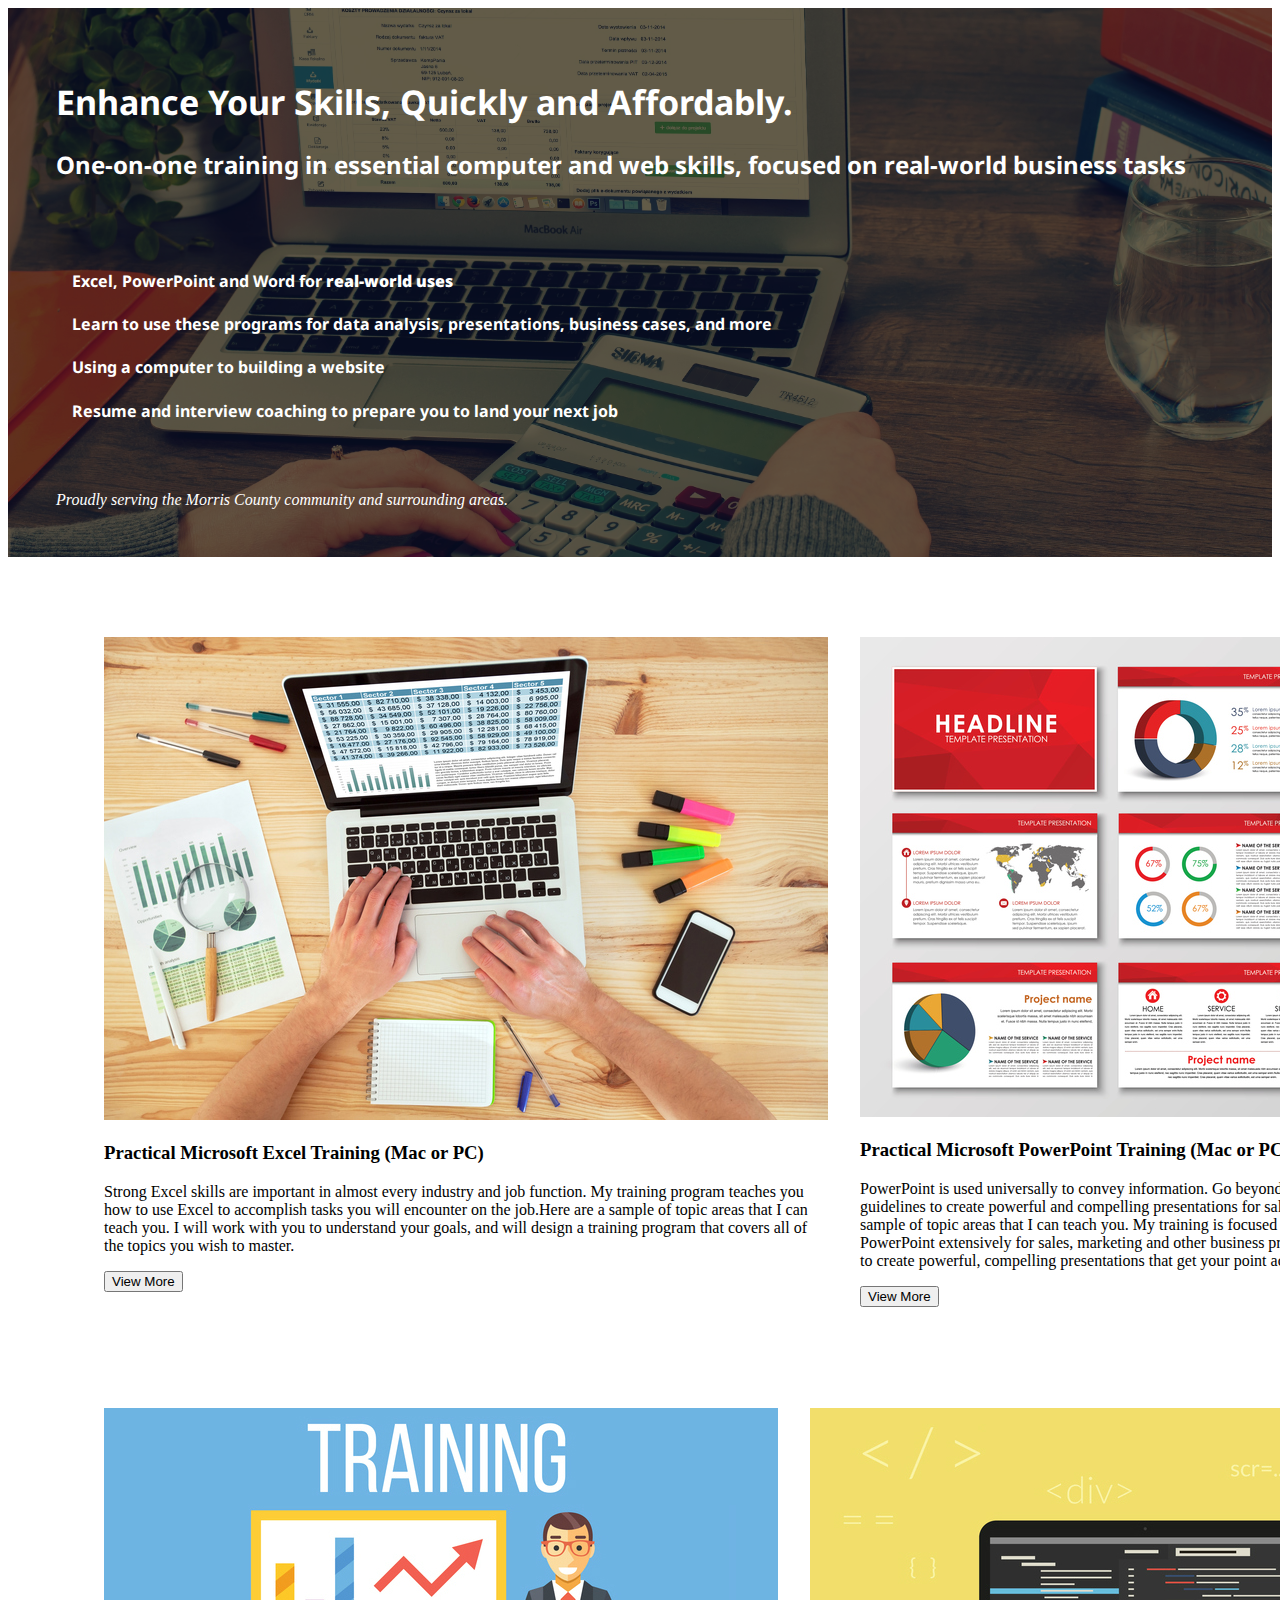
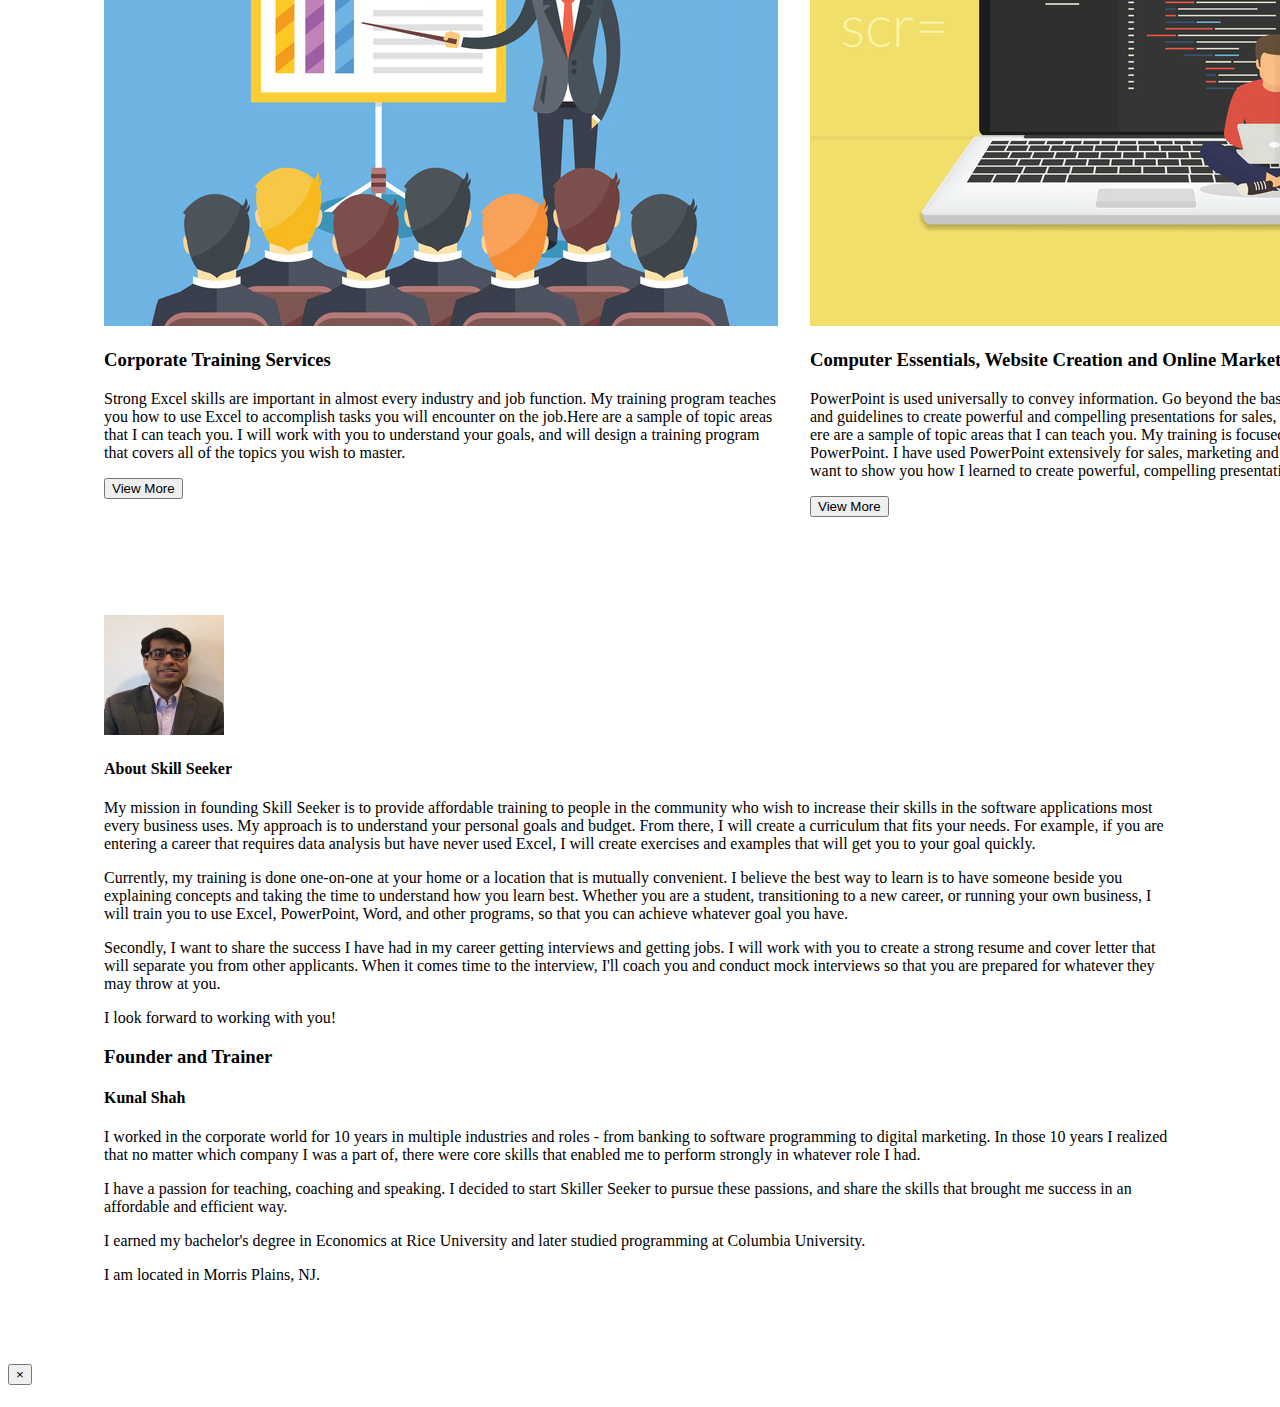
==== index.html @ 451e7f69 "redesigned by sang" ====
<!DOCTYPE html>
<html lang="en">
    <head>
        <meta charset="utf-8">
        <meta http-equiv="X-UA-Compatible" content="IE=edge">
        <meta name="viewport" content="width=device-width, initial-scale=1">
        <title>Skill Seeker Learning Solutions</title>
        <script src="https://ajax.googleapis.com/ajax/libs/jquery/1.12.4/jquery.min.js"></script>
        <script src="js/bootstrap.min.js"></script>
        <link href="css/bootstrap.min.css" rel="stylesheet">
        <!-- <link href="css/mystyles.css" rel="stylesheet"> -->
        <link href="css/customStyle.css" rel="stylesheet">

        <link href="https://fonts.googleapis.com/css?family=Noto+Sans" rel="stylesheet">
        <!-- HTML5 shim and Respond.js for IE8 support of HTML5 elements and media queries -->
        <!-- WARNING: Respond.js doesn't work if you view the page via file:// -->
        <!--[if lt IE 9]>
<script src="https://oss.maxcdn.com/html5shiv/3.7.3/html5shiv.min.js"></script>
<script src="https://oss.maxcdn.com/respond/1.4.2/respond.min.js"></script>
<![endif]-->

    </head>

    <body>
        <div class="row">
            <div class="col-sm-12">
                <div id="homePageHeader">
                    <div class="bkgImgTint">
                        <div class="row">
                            <div class="col-sm-10 center-block text-center">
                                <div class="headerCopy">
                                    <h1>Enhance Your Skills, Quickly and Affordably.</h1>
                                    <h2>One-on-one training in essential computer and web skills, focused on real-world business tasks</h2>

                                    <div class="bulletPoints text-left">
                                        <h4>Excel, PowerPoint and Word for <b>real-world uses</b></h4>
                                        <h4>Learn to use these programs for data analysis, presentations, business cases, and more</h4>
                                        <h4>Using a computer to building a website</h4>
                                        <h4>Resume and interview coaching to prepare you to land your next job</h4>
                                    </div>
                                    <div class="morrisCounty text-right">
                                        <i>Proudly serving the Morris County community and surrounding areas.</i>
                                    </div>
                                </div>
                            </div>
                        </div>

                    </div>
                </div>
            </div>
        </div>

        <div class="row">
            <div class="col-sm-12">
                <div class="contntThumbnailContainer">
                    <div class="thumbnail">
                        <img alt="100%x200" src="images/excel.jpg" data-holder-rendered="true">
                        <div class="caption">
                            <h3>Practical Microsoft Excel Training (Mac or PC)</h3>
                            <p>Strong Excel skills are important in almost every industry and job function. My training program teaches you how to use Excel to accomplish tasks you will encounter on the job.Here are a sample of topic areas that I can teach you. I will work with you to understand your goals, and will design a training program that covers all of the topics you wish to master.</p>
                            <button type="button" class="btn btn-primary" data-toggle="modal" data-target="#exampleModal" data-whatever="excel">View More</button>
                        </div>
                    </div>

                    <div class="thumbnail">
                        <img alt="100%x200" data-src="holder.js/100%x200" src="images/powerpoint.jpg" data-holder-rendered="true">
                        <div class="caption">
                            <h3>Practical Microsoft PowerPoint Training (Mac or PC)</h3>
                            <p>PowerPoint is used universally to convey information. Go beyond the basics and learn the best-practices and guidelines to create powerful and compelling presentations for sales, marketing and other purposes. ere are a sample of topic areas that I can teach you. My training is focused on practical uses of PowerPoint. I have used PowerPoint extensively for sales, marketing and other business presentations. I want to show you how I learned to create powerful, compelling presentations that get your point across.</p>
                            <button type="button" class="btn btn-primary" data-toggle="modal" data-target="#exampleModal" data-whatever="powerpoint">View More</button>
                        </div>
                    </div>

                    <div class="thumbnail">
                        <img alt="100%x200" data-src="holder.js/100%x200" src="images/word.jpg" data-holder-rendered="true">

                        <div class="caption">
                            <h3>Practical Microsoft Word Training (Mac or PC)</h3>
                            <p>Microsoft Word is powerful if you go beyond the basics, but can also be frustrating when working with large documents and graphics. My training will cover the basics and go beyond to show you useful functionality based on your interests. Here are a sample of topic areas that I can teach you. My training goes beyond functionality to real-world business uses of the program. If you are working through a proposal, business case, or other complicated document, I can share the best practices I learned in my career to help you create a stronger document.</p>
                            <button type="button" class="btn btn-primary" data-toggle="modal" data-target="#exampleModal" data-whatever="word">View More</button>
                        </div>
                    </div>
                </div>
            </div>
        </div>

        <div class="row">
            <div class="col-sm-12">
                <div class="contntThumbnailContainer">
                    <div class="thumbnail">
                        <img alt="100%x200" src="images/partnership.jpg" data-holder-rendered="true">
                        <div class="caption">
                            <h3>Corporate Training Services</h3>
                            <p>Strong Excel skills are important in almost every industry and job function. My training program teaches you how to use Excel to accomplish tasks you will encounter on the job.Here are a sample of topic areas that I can teach you. I will work with you to understand your goals, and will design a training program that covers all of the topics you wish to master.</p>
                            <button type="button" class="btn btn-primary" data-toggle="modal" data-target="#exampleModal" data-whatever="partnership">View More</button>
                        </div>
                    </div>

                    <div class="thumbnail">
                        <img alt="100%x200" data-src="holder.js/100%x200" src="images/computerskills.jpg" data-holder-rendered="true">
                        <div class="caption">
                            <h3>Computer Essentials, Website Creation and Online Marketing</h3>
                            <p>PowerPoint is used universally to convey information. Go beyond the basics and learn the best-practices and guidelines to create powerful and compelling presentations for sales, marketing and other purposes. ere are a sample of topic areas that I can teach you. My training is focused on practical uses of PowerPoint. I have used PowerPoint extensively for sales, marketing and other business presentations. I want to show you how I learned to create powerful, compelling presentations that get your point across.</p>
                            <button type="button" class="btn btn-primary" data-toggle="modal" data-target="#exampleModal" data-whatever="computerskills">View More</button>
                        </div>
                    </div>

                    <div class="thumbnail">
                        <img alt="100%x200" data-src="holder.js/100%x200" src="images/career.jpg" data-holder-rendered="true">

                        <div class="caption">
                            <h3>Does Your Resume Standout?</h3>
                            <p>Microsoft Word is powerful if you go beyond the basics, but can also be frustrating when working with large documents and graphics. My training will cover the basics and go beyond to show you useful functionality based on your interests. Here are a sample of topic areas that I can teach you. My training goes beyond functionality to real-world business uses of the program. If you are working through a proposal, business case, or other complicated document, I can share the best practices I learned in my career to help you create a stronger document.</p>
                            <button type="button" class="btn btn-primary" data-toggle="modal" data-target="#exampleModal" data-whatever="career">View More</button>
                        </div>
                    </div>
                </div>
            </div>
        </div>

        <div class="row">
            <div class="col-sm-12">
                <div class="media aboutMe">
                    <div class="media-left">
                        <a href="#">
                            <img class="media-object" src="images/kunalimg.jpg" alt="Kunal Image">
                        </a>
                    </div>
                    <div class="media-body">
                        <h4 class="media-heading">About Skill Seeker</h4>
                        <p>My mission in founding Skill Seeker is to provide affordable training to people in the community who wish to increase their skills in the software applications most every business uses. My approach is to understand your personal goals and budget. From there, I will create a curriculum that fits your needs. For example, if you are entering a career that requires data analysis but have never used Excel, I will create exercises and examples that will get you to your goal quickly.</p>
                        <p>Currently, my training is done one-on-one at your home or a location that is mutually convenient. I believe the best way to learn is to have someone beside you explaining concepts and taking the time to understand how you learn best. Whether you are a student, transitioning to a new career, or running your own business, I will train you to use Excel, PowerPoint, Word, and other programs, so that you can achieve whatever goal you have.</p>
                        <p>Secondly, I want to share the success I have had in my career getting interviews and getting jobs. I will work with you to create a strong resume and cover letter that will separate you from other applicants. When it comes time to the interview, I'll coach you and conduct mock interviews so that you are prepared for whatever they may throw at you.</p>
                        <p>I look forward to working with you!</p>

                        <h3>Founder and Trainer</h3>
                        <h4><b>Kunal Shah</b></h4>
                        <p>I worked in the corporate world for 10 years in multiple industries and roles - from banking to software programming to digital marketing. In those 10 years I realized that no matter which company I was a part of, there were core skills that enabled me to perform strongly in whatever role I had.</p>
                        <p>I have a passion for teaching, coaching and speaking. I decided to start Skiller Seeker to pursue these passions, and share the skills that brought me success in an affordable and efficient way.</p>
                        <p>I earned my bachelor's degree in Economics at Rice University and later studied programming at Columbia University.</p>
                        <p>I am located in Morris Plains, NJ.</p>
                    </div>
                </div>
            </div>
        </div>
        <!-- Modal -->
        <div class="modal fade" id="exampleModal" tabindex="-1" role="dialog" aria-labelledby="exampleModalLabel">
            <div class="modal-dialog" role="document">
                <div class="modal-content">
                    <div class="modal-header">
                        <button type="button" class="close" data-dismiss="modal" aria-label="Close"><span aria-hidden="true">&times;</span></button>
                        <h4 class="modal-title" id="exampleModalLabel"></h4>
                    </div>

                    <div class="modal-body">
                        <p class="modal-body-content"></p>
                    </div>

                </div>
            </div>
        </div>
        <script src="js/modal.js"></script>
    </body>
</html>
---- css/customStyle.css ----
/* for About Us / Mission page */
/* line 3, ../sass/customStyle.scss */
.topspacer_au {
  padding-top: 65px;
  padding-bottom: 20px;
}

/* line 8, ../sass/customStyle.scss */
.topheadingbox_au {
  padding-top: 8px;
  padding-bottom: 40px;
  margin-bottom: 25px;
  color: black;
  background-color: #fcfcfc;
  border-style: dotted;
  border-width: 1px;
}

/* line 18, ../sass/customStyle.scss */
.leftmarginspacer_au {
  margin-left: 25px;
  margin-right: 70px;
  background-color: #fcfcfc;
}

/* line 24, ../sass/customStyle.scss */
.maintextbottommargin_au {
  padding-top: 1px;
  padding-bottom: 20px;
}

/* for Contact page */
/* line 31, ../sass/customStyle.scss */
.cuspacerbox {
  padding-top: 8px;
  padding-bottom: 40px;
  margin-bottom: 15px;
  color: black;
  background-color: #ffffff;
}

/* line 39, ../sass/customStyle.scss */
.cutopheadingbox {
  padding-top: 5px;
  padding-bottom: 10px;
  margin-bottom: 15px;
  color: black;
  background-color: #eee;
}

/* line 47, ../sass/customStyle.scss */
.culeftmarginspacer {
  margin-left: 40px;
  margin-right: 160px;
  background-color: #eee;
}

/* line 53, ../sass/customStyle.scss */
.cumaintextbottommargin {
  padding-top: 1px;
  padding-bottom: 20px;
}

/* line 58, ../sass/customStyle.scss */
.center-block {
  float: none;
}

/* line 61, ../sass/customStyle.scss */
#homePageHeader {
  background-image: url("../images/home.jpg");
  background-repeat: no-repeat;
  background-position: center center;
  background-size: cover;
}
/* line 66, ../sass/customStyle.scss */
#homePageHeader .bkgImgTint {
  background-color: rgba(0, 0, 0, 0.6);
  min-height: 400px;
}
/* line 70, ../sass/customStyle.scss */
#homePageHeader .headerCopy {
  padding: 3rem;
}
/* line 72, ../sass/customStyle.scss */
#homePageHeader .headerCopy .bulletPoints {
  padding: 3rem 0 0 1rem;
}
/* line 75, ../sass/customStyle.scss */
#homePageHeader .headerCopy h1 {
  font-family: 'Noto Sans', sans-serif;
  font-size: 34px;
  color: #ffffff;
}
/* line 80, ../sass/customStyle.scss */
#homePageHeader .headerCopy h2 {
  font-family: 'Noto Sans', sans-serif;
  color: #ffffff;
}
/* line 84, ../sass/customStyle.scss */
#homePageHeader .headerCopy h4 {
  font-family: 'Noto Sans', sans-serif;
  color: #ffffff;
}
/* line 88, ../sass/customStyle.scss */
#homePageHeader .headerCopy .morrisCounty {
  color: #ffffff;
  padding-top: 3rem;
}

/* line 95, ../sass/customStyle.scss */
.contntThumbnailContainer {
  display: flex;
}
/* line 97, ../sass/customStyle.scss */
.contntThumbnailContainer .thumbnail {
  flex: 1;
}

/* line 101, ../sass/customStyle.scss */
.aboutMe {
  margin-bottom: 5rem;
}
/* line 103, ../sass/customStyle.scss */
.aboutMe img {
  width: 120px;
  height: 120px;
}

@media (max-width: 40em) {
  /* line 111, ../sass/customStyle.scss */
  .contntThumbnailContainer {
    padding: 5rem 2rem 0 2rem;
    flex-direction: column;
  }
  /* line 114, ../sass/customStyle.scss */
  .contntThumbnailContainer .thumbnail {
    margin: 1rem 0;
  }

  /* line 118, ../sass/customStyle.scss */
  .aboutMe {
    padding: 5rem 2rem 0 2rem;
  }
}
@media (min-width: 40.063em) {
  /* line 124, ../sass/customStyle.scss */
  .contntThumbnailContainer {
    padding: 5rem 5rem 0 5rem;
    flex-direction: row;
  }
  /* line 127, ../sass/customStyle.scss */
  .contntThumbnailContainer .thumbnail {
    margin: 0 1rem;
  }

  /* line 131, ../sass/customStyle.scss */
  .aboutMe {
    padding: 5rem 6rem 0 6rem;
  }
}
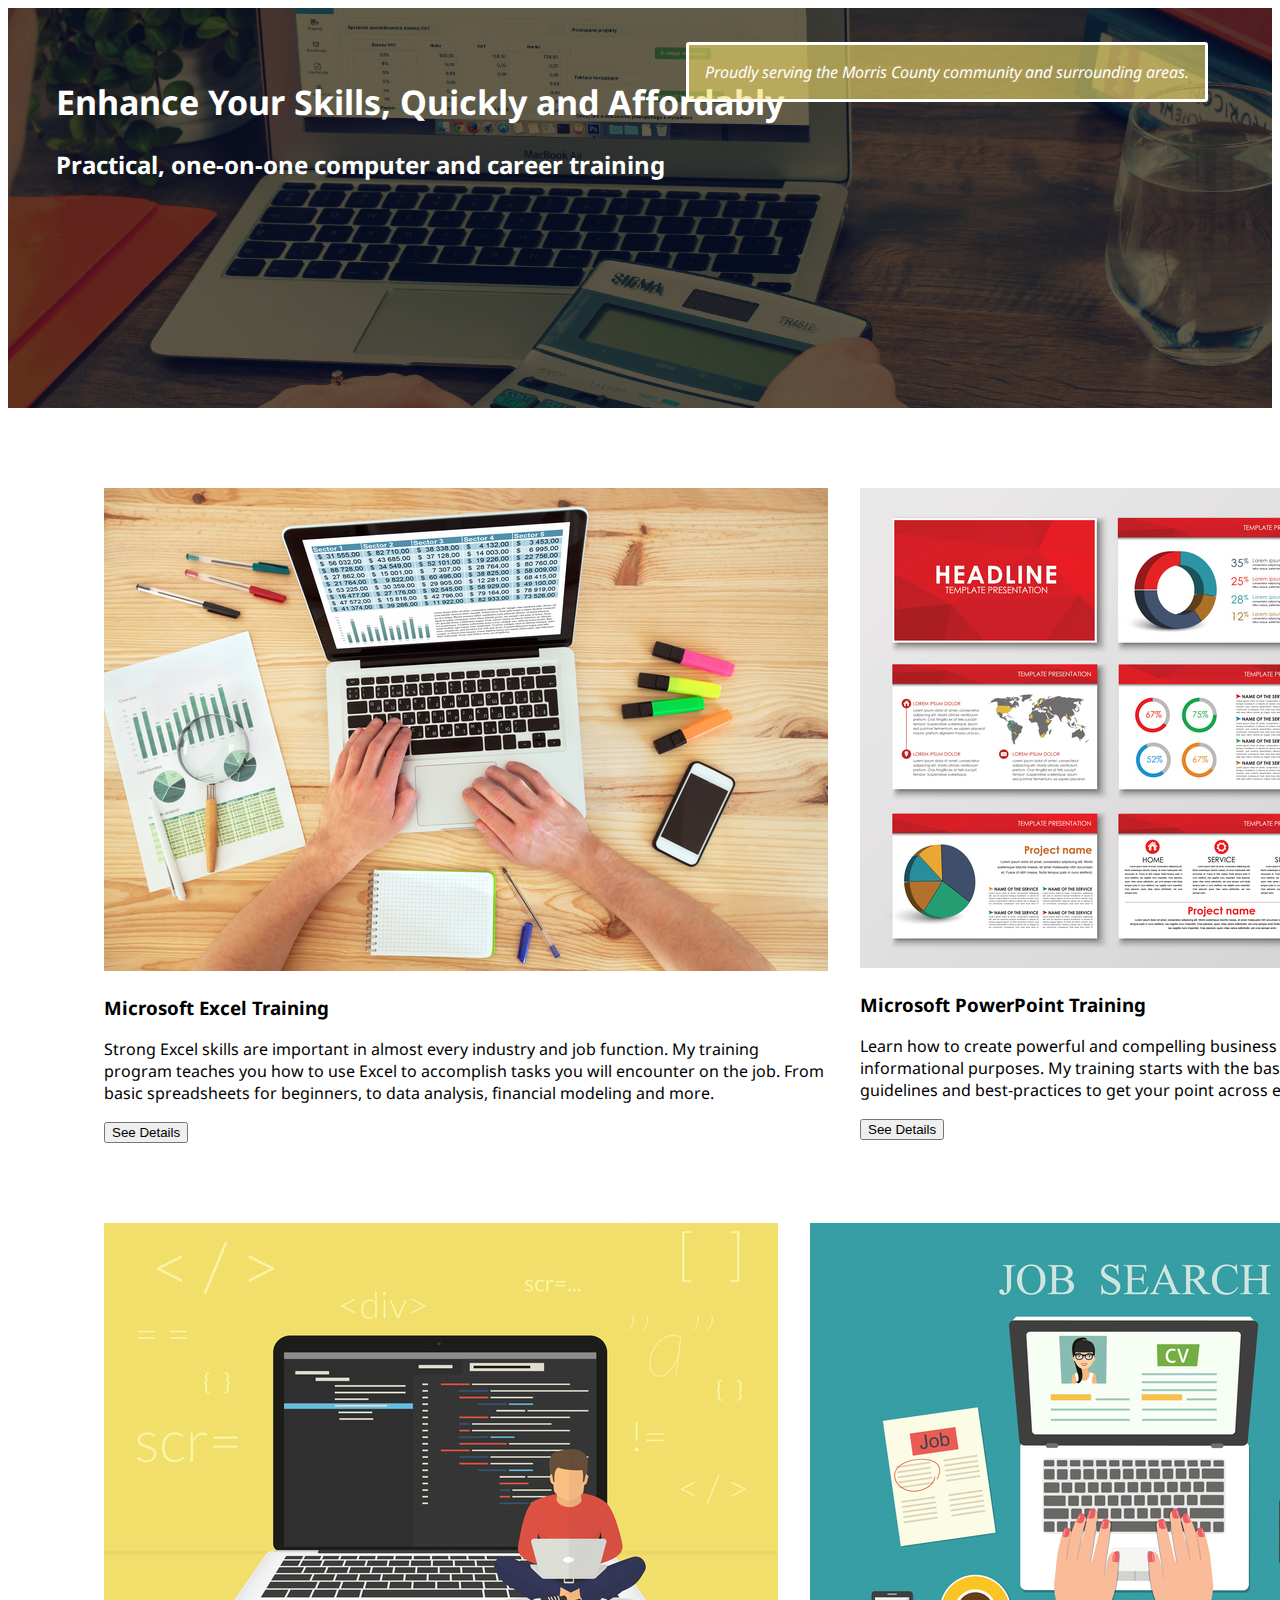
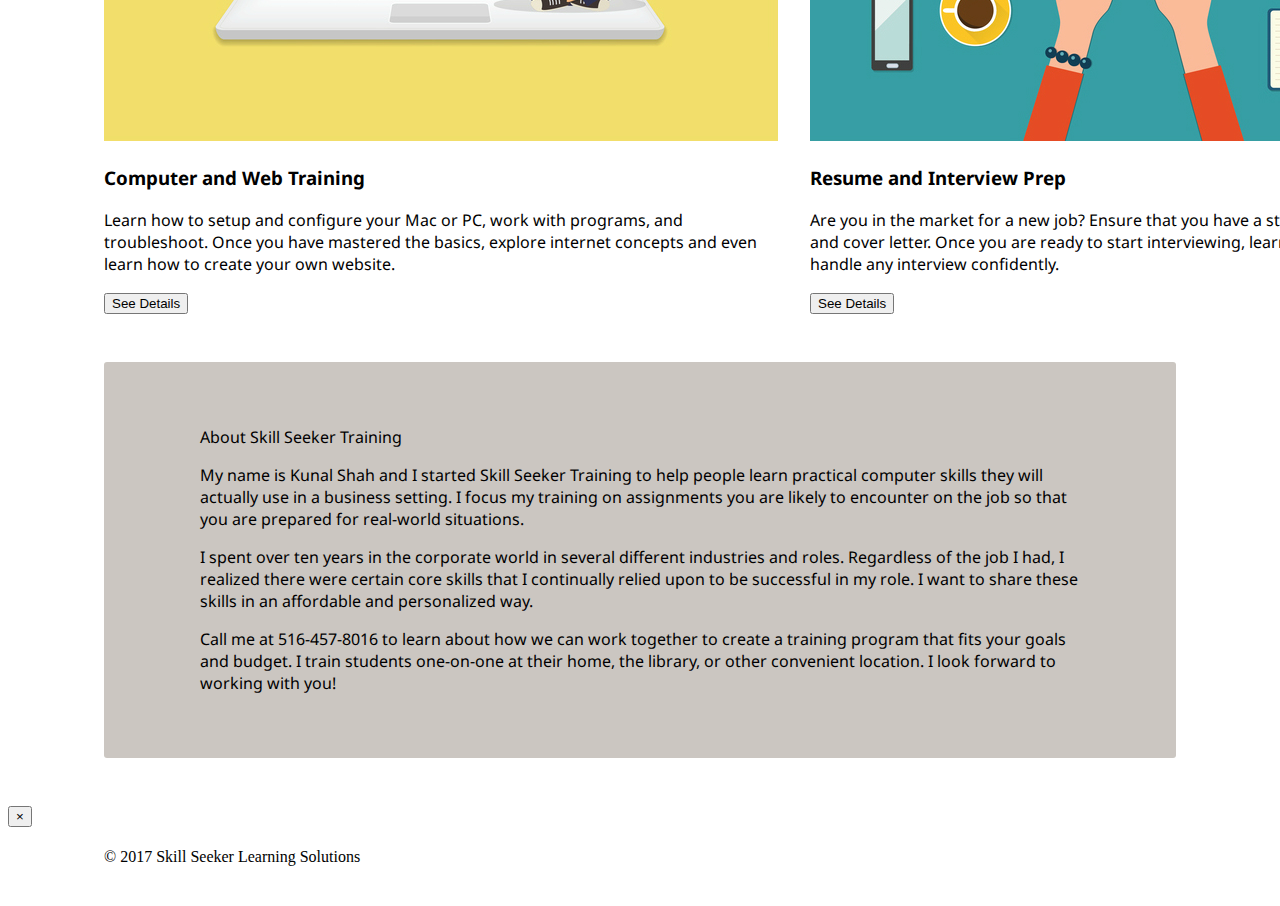
==== commit a8afe97f: "updated modals, about me and header" ====
--- a/index.html
+++ b/index.html
@@ -10,7 +10,6 @@
         <link href="css/bootstrap.min.css" rel="stylesheet">
         <!-- <link href="css/mystyles.css" rel="stylesheet"> -->
         <link href="css/customStyle.css" rel="stylesheet">
-
         <link href="https://fonts.googleapis.com/css?family=Noto+Sans" rel="stylesheet">
         <!-- HTML5 shim and Respond.js for IE8 support of HTML5 elements and media queries -->
         <!-- WARNING: Respond.js doesn't work if you view the page via file:// -->
@@ -29,19 +28,18 @@
                         <div class="row">
                             <div class="col-sm-10 center-block text-center">
                                 <div class="headerCopy">
-                                    <h1>Enhance Your Skills, Quickly and Affordably.</h1>
-                                    <h2>One-on-one training in essential computer and web skills, focused on real-world business tasks</h2>
+                                    <h1>Enhance Your Skills, Quickly and Affordably</h1>
+                                    <h2>Practical, one-on-one computer and career training</h2>
+                                </div>
+                            </div>
+                        </div>
 
-                                    <div class="bulletPoints text-left">
-                                        <h4>Excel, PowerPoint and Word for <b>real-world uses</b></h4>
-                                        <h4>Learn to use these programs for data analysis, presentations, business cases, and more</h4>
-                                        <h4>Using a computer to building a website</h4>
-                                        <h4>Resume and interview coaching to prepare you to land your next job</h4>
-                                    </div>
-                                    <div class="morrisCounty text-right">
-                                        <i>Proudly serving the Morris County community and surrounding areas.</i>
-                                    </div>
-                                </div>
+
+                        <div style="position: absolute;height: 400px;width: 100%;transform: translateY(50%);top: -50%;">
+                            <div class="morrisCounty">
+                                <span>
+                                    <i>Proudly serving the Morris County community and surrounding areas.</i>
+                                </span>
                             </div>
                         </div>
 
@@ -56,18 +54,18 @@
                     <div class="thumbnail">
                         <img alt="100%x200" src="images/excel.jpg" data-holder-rendered="true">
                         <div class="caption">
-                            <h3>Practical Microsoft Excel Training (Mac or PC)</h3>
-                            <p>Strong Excel skills are important in almost every industry and job function. My training program teaches you how to use Excel to accomplish tasks you will encounter on the job.Here are a sample of topic areas that I can teach you. I will work with you to understand your goals, and will design a training program that covers all of the topics you wish to master.</p>
-                            <button type="button" class="btn btn-primary" data-toggle="modal" data-target="#exampleModal" data-whatever="excel">View More</button>
+                            <h3>Microsoft Excel Training</h3>
+                            <p>Strong Excel skills are important in almost every industry and job function. My training program teaches you how to use Excel to accomplish tasks you will encounter on the job. From basic spreadsheets for beginners, to data analysis, financial modeling and more.</p>
+                            <button type="button" class="btn btn-primary" data-toggle="modal" data-target="#exampleModal" data-whatever="excel">See Details</button>
                         </div>
                     </div>
 
                     <div class="thumbnail">
                         <img alt="100%x200" data-src="holder.js/100%x200" src="images/powerpoint.jpg" data-holder-rendered="true">
                         <div class="caption">
-                            <h3>Practical Microsoft PowerPoint Training (Mac or PC)</h3>
-                            <p>PowerPoint is used universally to convey information. Go beyond the basics and learn the best-practices and guidelines to create powerful and compelling presentations for sales, marketing and other purposes. ere are a sample of topic areas that I can teach you. My training is focused on practical uses of PowerPoint. I have used PowerPoint extensively for sales, marketing and other business presentations. I want to show you how I learned to create powerful, compelling presentations that get your point across.</p>
-                            <button type="button" class="btn btn-primary" data-toggle="modal" data-target="#exampleModal" data-whatever="powerpoint">View More</button>
+                            <h3>Microsoft PowerPoint Training</h3>
+                            <p>Learn how to create powerful and compelling business presentations for sales, marketing, and informational purposes. My training starts with the basics and goes beyond to teach you guidelines and best-practices to get your point across effectively.</p>
+                            <button type="button" class="btn btn-primary" data-toggle="modal" data-target="#exampleModal" data-whatever="powerpoint">See Details</button>
                         </div>
                     </div>
 
@@ -75,9 +73,9 @@
                         <img alt="100%x200" data-src="holder.js/100%x200" src="images/word.jpg" data-holder-rendered="true">
 
                         <div class="caption">
-                            <h3>Practical Microsoft Word Training (Mac or PC)</h3>
-                            <p>Microsoft Word is powerful if you go beyond the basics, but can also be frustrating when working with large documents and graphics. My training will cover the basics and go beyond to show you useful functionality based on your interests. Here are a sample of topic areas that I can teach you. My training goes beyond functionality to real-world business uses of the program. If you are working through a proposal, business case, or other complicated document, I can share the best practices I learned in my career to help you create a stronger document.</p>
-                            <button type="button" class="btn btn-primary" data-toggle="modal" data-target="#exampleModal" data-whatever="word">View More</button>
+                            <h3>Microsoft Word Training</h3>
+                            <p>Learn the basic and advanced features of Microsoft Word, with a focus on practical skills. We will put it all together so you can confidently craft professional business cases, proposals, and templates that stand out.</p>
+                            <button type="button" class="btn btn-primary" data-toggle="modal" data-target="#exampleModal" data-whatever="word">See Details</button>
                         </div>
                     </div>
                 </div>
@@ -88,20 +86,11 @@
             <div class="col-sm-12">
                 <div class="contntThumbnailContainer">
                     <div class="thumbnail">
-                        <img alt="100%x200" src="images/partnership.jpg" data-holder-rendered="true">
-                        <div class="caption">
-                            <h3>Corporate Training Services</h3>
-                            <p>Strong Excel skills are important in almost every industry and job function. My training program teaches you how to use Excel to accomplish tasks you will encounter on the job.Here are a sample of topic areas that I can teach you. I will work with you to understand your goals, and will design a training program that covers all of the topics you wish to master.</p>
-                            <button type="button" class="btn btn-primary" data-toggle="modal" data-target="#exampleModal" data-whatever="partnership">View More</button>
-                        </div>
-                    </div>
-
-                    <div class="thumbnail">
                         <img alt="100%x200" data-src="holder.js/100%x200" src="images/computerskills.jpg" data-holder-rendered="true">
                         <div class="caption">
-                            <h3>Computer Essentials, Website Creation and Online Marketing</h3>
-                            <p>PowerPoint is used universally to convey information. Go beyond the basics and learn the best-practices and guidelines to create powerful and compelling presentations for sales, marketing and other purposes. ere are a sample of topic areas that I can teach you. My training is focused on practical uses of PowerPoint. I have used PowerPoint extensively for sales, marketing and other business presentations. I want to show you how I learned to create powerful, compelling presentations that get your point across.</p>
-                            <button type="button" class="btn btn-primary" data-toggle="modal" data-target="#exampleModal" data-whatever="computerskills">View More</button>
+                            <h3>Computer and Web Training</h3>
+                            <p>Learn how to setup and configure your Mac or PC, work with programs, and troubleshoot. Once you have mastered the basics, explore internet concepts and even learn how to create your own website.</p>
+                            <button type="button" class="btn btn-primary" data-toggle="modal" data-target="#exampleModal" data-whatever="computerskills">See Details</button>
                         </div>
                     </div>
 
@@ -109,9 +98,17 @@
                         <img alt="100%x200" data-src="holder.js/100%x200" src="images/career.jpg" data-holder-rendered="true">
 
                         <div class="caption">
-                            <h3>Does Your Resume Standout?</h3>
-                            <p>Microsoft Word is powerful if you go beyond the basics, but can also be frustrating when working with large documents and graphics. My training will cover the basics and go beyond to show you useful functionality based on your interests. Here are a sample of topic areas that I can teach you. My training goes beyond functionality to real-world business uses of the program. If you are working through a proposal, business case, or other complicated document, I can share the best practices I learned in my career to help you create a stronger document.</p>
-                            <button type="button" class="btn btn-primary" data-toggle="modal" data-target="#exampleModal" data-whatever="career">View More</button>
+                            <h3>Resume and Interview Prep</h3>
+                            <p>Are you in the market for a new job? Ensure that you have a strong, professional resume and cover letter. Once you are ready to start interviewing, learn the best-practices to handle any interview confidently.</p>
+                            <button type="button" class="btn btn-primary" data-toggle="modal" data-target="#exampleModal" data-whatever="career">See Details</button>
+                        </div>
+                    </div>
+                    <div class="thumbnail">
+                        <img alt="100%x200" src="images/partnership.jpg" data-holder-rendered="true">
+                        <div class="caption">
+                            <h3>Training for Businesses</h3>
+                            <p>Cost-effective, customized group training for local businesses. Training is focused on the needs of your business and can range from single-day to multi-week engagements. Several training areas available.</p>
+                            <button type="button" class="btn btn-primary" data-toggle="modal" data-target="#exampleModal" data-whatever="partnership">See Details</button>
                         </div>
                     </div>
                 </div>
@@ -120,25 +117,12 @@
 
         <div class="row">
             <div class="col-sm-12">
-                <div class="media aboutMe">
-                    <div class="media-left">
-                        <a href="#">
-                            <img class="media-object" src="images/kunalimg.jpg" alt="Kunal Image">
-                        </a>
-                    </div>
-                    <div class="media-body">
-                        <h4 class="media-heading">About Skill Seeker</h4>
-                        <p>My mission in founding Skill Seeker is to provide affordable training to people in the community who wish to increase their skills in the software applications most every business uses. My approach is to understand your personal goals and budget. From there, I will create a curriculum that fits your needs. For example, if you are entering a career that requires data analysis but have never used Excel, I will create exercises and examples that will get you to your goal quickly.</p>
-                        <p>Currently, my training is done one-on-one at your home or a location that is mutually convenient. I believe the best way to learn is to have someone beside you explaining concepts and taking the time to understand how you learn best. Whether you are a student, transitioning to a new career, or running your own business, I will train you to use Excel, PowerPoint, Word, and other programs, so that you can achieve whatever goal you have.</p>
-                        <p>Secondly, I want to share the success I have had in my career getting interviews and getting jobs. I will work with you to create a strong resume and cover letter that will separate you from other applicants. When it comes time to the interview, I'll coach you and conduct mock interviews so that you are prepared for whatever they may throw at you.</p>
-                        <p>I look forward to working with you!</p>
-
-                        <h3>Founder and Trainer</h3>
-                        <h4><b>Kunal Shah</b></h4>
-                        <p>I worked in the corporate world for 10 years in multiple industries and roles - from banking to software programming to digital marketing. In those 10 years I realized that no matter which company I was a part of, there were core skills that enabled me to perform strongly in whatever role I had.</p>
-                        <p>I have a passion for teaching, coaching and speaking. I decided to start Skiller Seeker to pursue these passions, and share the skills that brought me success in an affordable and efficient way.</p>
-                        <p>I earned my bachelor's degree in Economics at Rice University and later studied programming at Columbia University.</p>
-                        <p>I am located in Morris Plains, NJ.</p>
+                <div class="panel">
+                    <div class="panel-body aboutMe">
+                        <p>About Skill Seeker Training</p>
+                        <p>My name is Kunal Shah and I started Skill Seeker Training to help people learn practical computer skills they will actually use in a business setting. I focus my training on assignments you are likely to encounter on the job so that you are prepared for real-world situations.</p>
+                        <p>I spent over ten years in the corporate world in several different industries and roles. Regardless of the job I had, I realized there were certain core skills that I continually relied upon to be successful in my role. I want to share these skills in an affordable and personalized way.</p>
+                        <p>Call me at 516-457-8016 to learn about how we can work together to create a training program that fits your goals and budget. I train students one-on-one at their home, the library, or other convenient location. I look forward to working with you!</p>
                     </div>
                 </div>
             </div>
@@ -152,13 +136,15 @@
                         <h4 class="modal-title" id="exampleModalLabel"></h4>
                     </div>
 
-                    <div class="modal-body">
-                        <p class="modal-body-content"></p>
+                    <div class="modal-body" id="modalBodyContent">
                     </div>
 
                 </div>
             </div>
         </div>
+        <footer>
+            <p>&copy; 2017 Skill Seeker Learning Solutions</p>
+        </footer>
         <script src="js/modal.js"></script>
     </body>
 </html>
--- a/css/customStyle.css
+++ b/css/customStyle.css
@@ -1,11 +1,11 @@
 /* for About Us / Mission page */
-/* line 3, ../sass/customStyle.scss */
+/* line 5, ../sass/customStyle.scss */
 .topspacer_au {
   padding-top: 65px;
   padding-bottom: 20px;
 }
 
-/* line 8, ../sass/customStyle.scss */
+/* line 10, ../sass/customStyle.scss */
 .topheadingbox_au {
   padding-top: 8px;
   padding-bottom: 40px;
@@ -16,21 +16,21 @@
   border-width: 1px;
 }
 
-/* line 18, ../sass/customStyle.scss */
+/* line 20, ../sass/customStyle.scss */
 .leftmarginspacer_au {
   margin-left: 25px;
   margin-right: 70px;
   background-color: #fcfcfc;
 }
 
-/* line 24, ../sass/customStyle.scss */
+/* line 26, ../sass/customStyle.scss */
 .maintextbottommargin_au {
   padding-top: 1px;
   padding-bottom: 20px;
 }
 
 /* for Contact page */
-/* line 31, ../sass/customStyle.scss */
+/* line 33, ../sass/customStyle.scss */
 .cuspacerbox {
   padding-top: 8px;
   padding-bottom: 40px;
@@ -39,7 +39,7 @@
   background-color: #ffffff;
 }
 
-/* line 39, ../sass/customStyle.scss */
+/* line 41, ../sass/customStyle.scss */
 .cutopheadingbox {
   padding-top: 5px;
   padding-bottom: 10px;
@@ -48,114 +48,151 @@
   background-color: #eee;
 }
 
-/* line 47, ../sass/customStyle.scss */
+/* line 49, ../sass/customStyle.scss */
 .culeftmarginspacer {
   margin-left: 40px;
   margin-right: 160px;
   background-color: #eee;
 }
 
-/* line 53, ../sass/customStyle.scss */
+/* line 55, ../sass/customStyle.scss */
 .cumaintextbottommargin {
   padding-top: 1px;
   padding-bottom: 20px;
 }
 
-/* line 58, ../sass/customStyle.scss */
+/* line 60, ../sass/customStyle.scss */
 .center-block {
   float: none;
 }
 
-/* line 61, ../sass/customStyle.scss */
+/* line 64, ../sass/customStyle.scss */
 #homePageHeader {
   background-image: url("../images/home.jpg");
   background-repeat: no-repeat;
   background-position: center center;
   background-size: cover;
 }
-/* line 66, ../sass/customStyle.scss */
+/* line 69, ../sass/customStyle.scss */
 #homePageHeader .bkgImgTint {
   background-color: rgba(0, 0, 0, 0.6);
   min-height: 400px;
 }
-/* line 70, ../sass/customStyle.scss */
+/* line 73, ../sass/customStyle.scss */
 #homePageHeader .headerCopy {
   padding: 3rem;
 }
-/* line 72, ../sass/customStyle.scss */
+/* line 75, ../sass/customStyle.scss */
 #homePageHeader .headerCopy .bulletPoints {
   padding: 3rem 0 0 1rem;
 }
-/* line 75, ../sass/customStyle.scss */
+/* line 78, ../sass/customStyle.scss */
 #homePageHeader .headerCopy h1 {
-  font-family: 'Noto Sans', sans-serif;
+  font-family: "Noto Sans", sans-serif;
   font-size: 34px;
   color: #ffffff;
 }
-/* line 80, ../sass/customStyle.scss */
+/* line 83, ../sass/customStyle.scss */
 #homePageHeader .headerCopy h2 {
-  font-family: 'Noto Sans', sans-serif;
+  font-family: "Noto Sans", sans-serif;
   color: #ffffff;
 }
-/* line 84, ../sass/customStyle.scss */
+/* line 87, ../sass/customStyle.scss */
 #homePageHeader .headerCopy h4 {
-  font-family: 'Noto Sans', sans-serif;
+  font-family: "Noto Sans", sans-serif;
   color: #ffffff;
 }
-/* line 88, ../sass/customStyle.scss */
-#homePageHeader .headerCopy .morrisCounty {
+/* line 92, ../sass/customStyle.scss */
+#homePageHeader .morrisCounty {
+  font-family: "Noto Sans", sans-serif;
   color: #ffffff;
-  padding-top: 3rem;
+  position: relative;
+  height: 100%;
+}
+/* line 97, ../sass/customStyle.scss */
+#homePageHeader .morrisCounty span {
+  background-color: rgba(242, 222, 107, 0.6);
+  padding: 1rem;
+  border-radius: 3px;
+  border: 3px solid #ffffff;
+  position: absolute;
+  bottom: 3rem;
+  right: 5rem;
 }
 
-/* line 95, ../sass/customStyle.scss */
+/* line 109, ../sass/customStyle.scss */
 .contntThumbnailContainer {
   display: flex;
+  font-family: "Noto Sans", sans-serif;
 }
-/* line 97, ../sass/customStyle.scss */
+/* line 112, ../sass/customStyle.scss */
 .contntThumbnailContainer .thumbnail {
   flex: 1;
 }
 
-/* line 101, ../sass/customStyle.scss */
+/* line 117, ../sass/customStyle.scss */
 .aboutMe {
-  margin-bottom: 5rem;
-}
-/* line 103, ../sass/customStyle.scss */
-.aboutMe img {
-  width: 120px;
-  height: 120px;
+  margin: 3rem 6rem 3rem 6rem;
+  font-family: "Noto Sans", sans-serif;
+  background-color: rgba(168, 160, 152, 0.6);
+  border-radius: 3px;
 }
 
 @media (max-width: 40em) {
-  /* line 111, ../sass/customStyle.scss */
+  /* line 127, ../sass/customStyle.scss */
+  #homePageHeader .headerCopy h1 {
+    font-size: 30px;
+  }
+  /* line 130, ../sass/customStyle.scss */
+  #homePageHeader .headerCopy h2 {
+    font-size: 25px;
+  }
+  /* line 135, ../sass/customStyle.scss */
+  #homePageHeader .morrisCounty span {
+    margin: 0 3rem;
+  }
+
+  /* line 140, ../sass/customStyle.scss */
   .contntThumbnailContainer {
     padding: 5rem 2rem 0 2rem;
     flex-direction: column;
   }
-  /* line 114, ../sass/customStyle.scss */
+  /* line 143, ../sass/customStyle.scss */
   .contntThumbnailContainer .thumbnail {
     margin: 1rem 0;
   }
 
-  /* line 118, ../sass/customStyle.scss */
+  /* line 147, ../sass/customStyle.scss */
   .aboutMe {
-    padding: 5rem 2rem 0 2rem;
+    margin: 2rem;
+    padding: 3rem 2rem;
+  }
+
+  /* line 151, ../sass/customStyle.scss */
+  footer {
+    font-family: "Noto Sans", sans-serif;
+    padding: 0 0 1rem 2rem;
   }
 }
 @media (min-width: 40.063em) {
-  /* line 124, ../sass/customStyle.scss */
+  /* line 158, ../sass/customStyle.scss */
   .contntThumbnailContainer {
     padding: 5rem 5rem 0 5rem;
     flex-direction: row;
   }
-  /* line 127, ../sass/customStyle.scss */
+  /* line 161, ../sass/customStyle.scss */
   .contntThumbnailContainer .thumbnail {
     margin: 0 1rem;
   }
 
-  /* line 131, ../sass/customStyle.scss */
+  /* line 165, ../sass/customStyle.scss */
   .aboutMe {
-    padding: 5rem 6rem 0 6rem;
+    margin: 3rem 6rem;
+    padding: 3rem 6rem;
+  }
+
+  /* line 169, ../sass/customStyle.scss */
+  footer {
+    padding: 0 0 1rem 6rem;
   }
 }
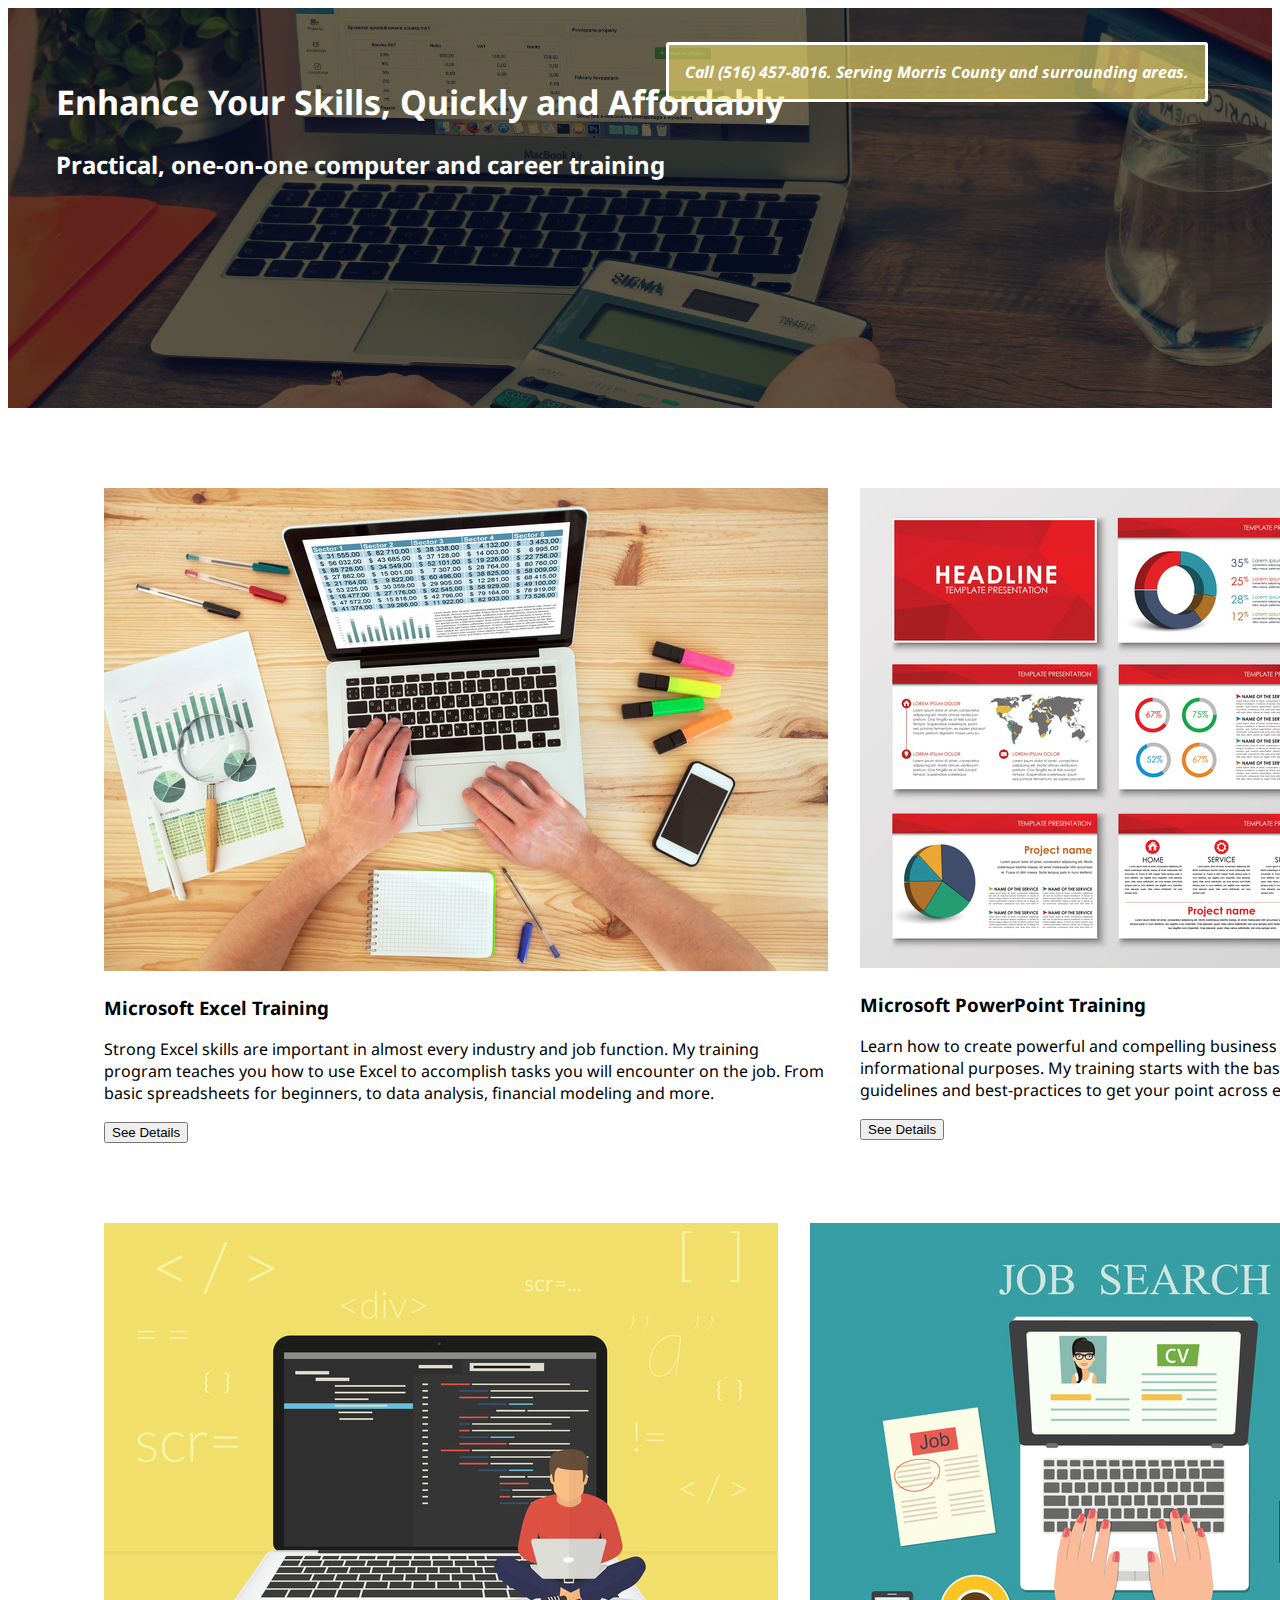
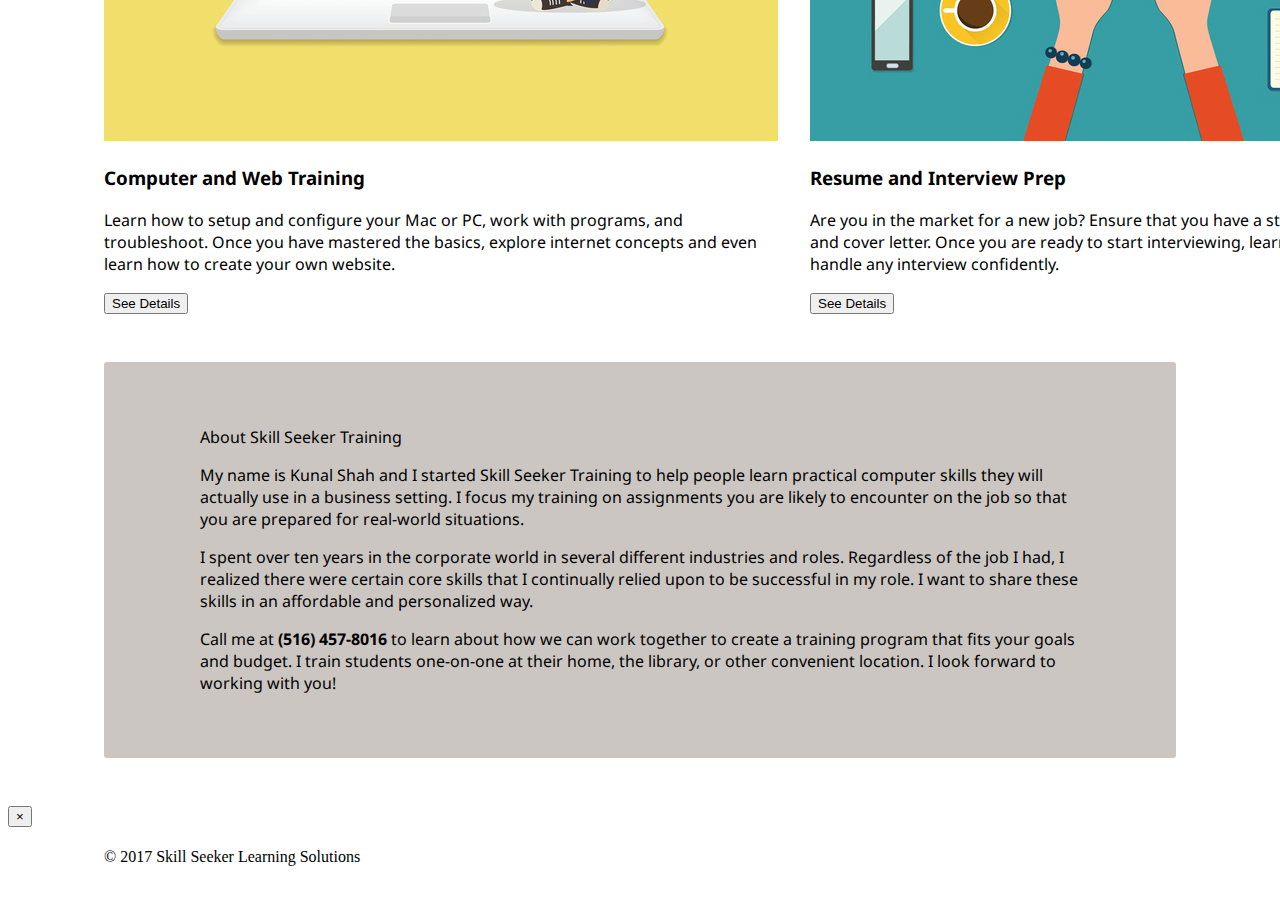
==== commit aabeeeb8: "add click to call for mobile" ====
--- a/index.html
+++ b/index.html
@@ -8,7 +8,6 @@
         <script src="https://ajax.googleapis.com/ajax/libs/jquery/1.12.4/jquery.min.js"></script>
         <script src="js/bootstrap.min.js"></script>
         <link href="css/bootstrap.min.css" rel="stylesheet">
-        <!-- <link href="css/mystyles.css" rel="stylesheet"> -->
         <link href="css/customStyle.css" rel="stylesheet">
         <link href="https://fonts.googleapis.com/css?family=Noto+Sans" rel="stylesheet">
         <!-- HTML5 shim and Respond.js for IE8 support of HTML5 elements and media queries -->
@@ -34,16 +33,15 @@
                             </div>
                         </div>
 
-
                         <div style="position: absolute;height: 400px;width: 100%;transform: translateY(50%);top: -50%;">
                             <div class="morrisCounty">
                                 <span>
-                                    <i>Proudly serving the Morris County community and surrounding areas.</i>
+                                    <i><a class='contactPhone' href="tel:5164578016"> Call (516) 457-8016. Serving Morris County and surrounding areas. </a></i>
                                 </span>
                             </div>
                         </div>
 
-                    </div>
+                    </div>  
                 </div>
             </div>
         </div>
@@ -122,7 +120,7 @@
                         <p>About Skill Seeker Training</p>
                         <p>My name is Kunal Shah and I started Skill Seeker Training to help people learn practical computer skills they will actually use in a business setting. I focus my training on assignments you are likely to encounter on the job so that you are prepared for real-world situations.</p>
                         <p>I spent over ten years in the corporate world in several different industries and roles. Regardless of the job I had, I realized there were certain core skills that I continually relied upon to be successful in my role. I want to share these skills in an affordable and personalized way.</p>
-                        <p>Call me at 516-457-8016 to learn about how we can work together to create a training program that fits your goals and budget. I train students one-on-one at their home, the library, or other convenient location. I look forward to working with you!</p>
+                        <p>Call me at <a class='contactPhone' href="tel:5164578016">(516) 457-8016</a> to learn about how we can work together to create a training program that fits your goals and budget. I train students one-on-one at their home, the library, or other convenient location. I look forward to working with you!</p>
                     </div>
                 </div>
             </div>
--- a/css/customStyle.css
+++ b/css/customStyle.css
@@ -138,6 +138,12 @@
   border-radius: 3px;
 }
 
+.contactPhone:hover, a.contactPhone:visited, .contactPhone:link, .contactPhone:active { 
+  text-decoration: none;
+  color: inherit;
+  font-weight: bold;
+}
+
 @media (max-width: 40em) {
   /* line 127, ../sass/customStyle.scss */
   #homePageHeader .headerCopy h1 {
